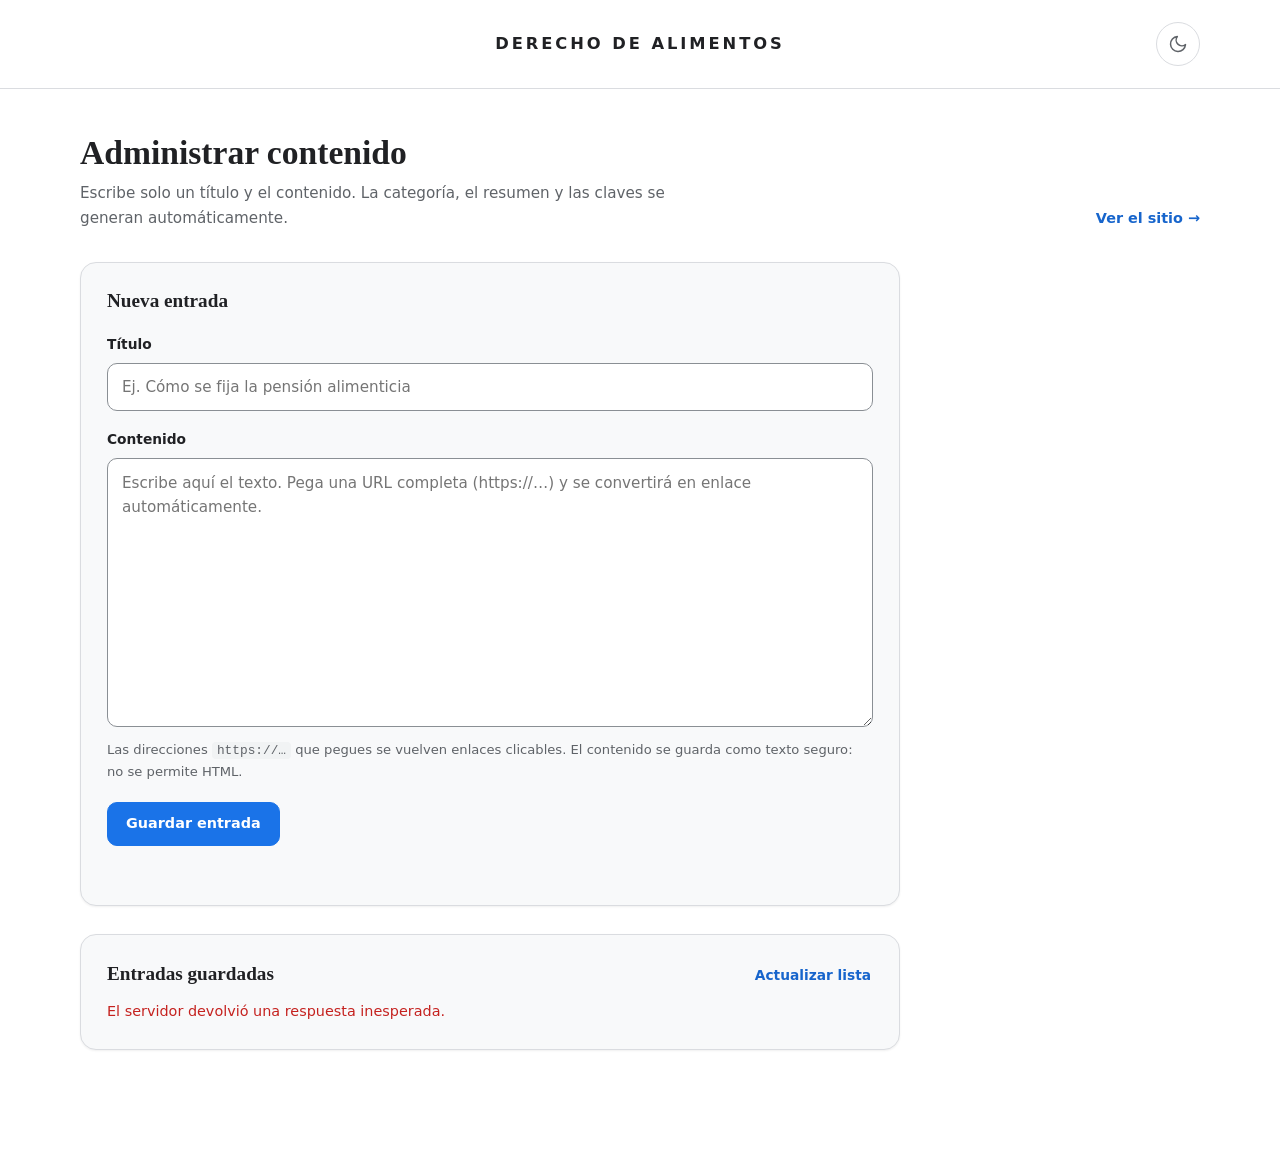
==== admin/index.html @ 728e847f "Primer acto" ====
<!DOCTYPE html>
<html lang="es" data-theme="light">
<head>
  <meta charset="UTF-8">
  <meta name="viewport" content="width=device-width, initial-scale=1.0">
  <meta name="robots" content="noindex, nofollow">
  <title>Administrar contenido | Derecho de Alimentos</title>
  <link rel="icon" href="../assets/favicon.svg" type="image/svg+xml">

  <!--
    Aplica el tema guardado antes de pintar, igual que en la página principal.
    Evita el destello blanco si el visitante eligió el tema oscuro.
  -->
  <script>
    (function () {
      try {
        if (localStorage.getItem('tema') === 'dark') {
          document.documentElement.setAttribute('data-theme', 'dark');
          var meta = document.querySelector('meta[name="theme-color"]');
          if (meta) meta.setAttribute('content', '#202124');
        }
      } catch (error) {
        /* Sin almacenamiento: se mantiene el tema claro. */
      }
    })();
  </script>

  <!-- Se reutilizan los tokens de color del sitio y se añaden estilos propios. -->
  <link rel="stylesheet" href="../css/estilos.css">
  <link rel="stylesheet" href="../css/admin.css">
</head>

<body class="admin-body">
  <!-- Acceso rápido de vuelta al buscador público. -->
  <a class="salto-contenido" href="#admin-titulo">Saltar al formulario</a>

  <header class="cabecera">
    <div class="contenedor cabecera__interior">
      <h1 class="marca">
        <a href="../index.html" aria-label="Derecho de Alimentos, ir al inicio">
          DERECHO DE ALIMENTOS
        </a>
      </h1>

      <!-- Mismo control de tema que la portada; lo gestiona js/tema.js. -->
      <button class="boton-tema" id="boton-tema" type="button"
              aria-label="Activar tema oscuro" title="Cambiar a tema oscuro">
        <svg class="icono-luna" viewBox="0 0 24 24" fill="none" stroke="currentColor"
             stroke-width="1.8" stroke-linecap="round" stroke-linejoin="round"
             aria-hidden="true" focusable="false">
          <path d="M21 12.8A9 9 0 1 1 11.2 3 7 7 0 0 0 21 12.8Z"/>
        </svg>
        <svg class="icono-sol" viewBox="0 0 24 24" fill="none" stroke="currentColor"
             stroke-width="1.8" stroke-linecap="round" stroke-linejoin="round"
             aria-hidden="true" focusable="false">
          <circle cx="12" cy="12" r="4"/>
          <path d="M12 2v2M12 20v2M4.9 4.9l1.4 1.4M17.7 17.7l1.4 1.4M2 12h2M20 12h2M4.9 19.1l1.4-1.4M17.7 6.3l1.4-1.4"/>
        </svg>
      </button>
    </div>
  </header>

  <main class="admin-principal contenedor">
    <!-- Cabecera del panel. -->
    <div class="admin-cabecera">
      <div>
        <h2 class="admin-titulo" id="admin-titulo">Administrar contenido</h2>
        <p class="admin-subtitulo">
          Escribe solo un título y el contenido. La categoría, el resumen
          y las claves se generan automáticamente.
        </p>
      </div>
      <a class="admin-volver" href="../index.html">Ver el sitio →</a>
    </div>

    <!-- ==================================================================
         FORMULARIO: dos campos únicos.
         ================================================================== -->
    <section class="admin-panel" aria-labelledby="form-titulo">
      <h3 class="admin-section-titulo" id="form-titulo">Nueva entrada</h3>

      <form class="admin-form" id="form-entrada">
        <label class="admin-etiqueta" for="campo-titulo">Título</label>
        <input
          class="admin-campo"
          id="campo-titulo"
          name="titulo"
          type="text"
          maxlength="200"
          required
          placeholder="Ej. Cómo se fija la pensión alimenticia"
          autocomplete="off"
        >

        <label class="admin-etiqueta" for="campo-contenido">Contenido</label>
        <textarea
          class="admin-campo admin-textarea"
          id="campo-contenido"
          name="contenido"
          rows="10"
          required
          placeholder="Escribe aquí el texto. Pega una URL completa (https://…) y se convertirá en enlace automáticamente."
        ></textarea>

        <!-- Ayuda visible: explica el comportamiento de los enlaces. -->
        <p class="admin-ayuda">
          Las direcciones <code>https://…</code> que pegues se vuelven enlaces
          clicables. El contenido se guarda como texto seguro: no se permite HTML.
        </p>

        <div class="admin-acciones">
          <button class="admin-boton" id="admin-guardar" type="submit">
            Guardar entrada
          </button>
          <button class="admin-boton admin-boton--secundario" id="admin-cancelar"
                  type="button" hidden>
            Cancelar edición
          </button>
        </div>

        <!-- Avisos de éxito o error. Se rellena desde admin.js. -->
        <p class="admin-estado" id="admin-estado" role="status" aria-live="polite"></p>
      </form>
    </section>

    <!-- ==================================================================
         LISTADO: entradas existentes con Editar / Eliminar.
         ================================================================== -->
    <section class="admin-panel" aria-labelledby="lista-titulo">
      <div class="admin-lista-cabecera">
        <h3 class="admin-section-titulo" id="lista-titulo">Entradas guardadas</h3>
        <button class="admin-boton admin-boton--texto" id="admin-recargar" type="button">
          Actualizar lista
        </button>
      </div>

      <div class="admin-lista" id="admin-lista">
        <!-- admin.js inserta aquí una fila por cada entrada. -->
      </div>
    </section>
  </main>

  <script src="../js/tema.js"></script>
  <script src="admin.js"></script>
</body>
</html>
---- css/estilos.css ----
/* ==========================================================================
   DERECHO DE ALIMENTOS — Hoja de estilos principal
   --------------------------------------------------------------------------
   Organización:
     1. Tokens de diseño (claro y oscuro)
     2. Reset y base
     3. Utilidades de accesibilidad
     4. Cabecera y botón de tema
     5. Portada y buscador
     6. Resultados de búsqueda
     7. Contenido reservado para SEO
     8. Pie de página
     9. Responsive
    10. Impresión
    11. Preferencias de movimiento
   ========================================================================== */

/* ==========================================================================
   1. TOKENS DE DISEÑO
   --------------------------------------------------------------------------
   El tema claro es el predeterminado. El tema oscuro solo se activa cuando
   <html data-theme="dark">, controlado por js/tema.js.
   ========================================================================== */

:root {
  color-scheme: light;

  /* Superficies y texto */
  --fondo: #ffffff;
  --superficie: #f8f9fa;
  --superficie-2: #f1f3f4;
  --texto: #202124;
  --texto-suave: #5f6368;
  --texto-boton: #ffffff;

  /* Bordes y sombras */
  --borde: #dadce0;
  --borde-campo: #8a8f94;
  --sombra: 0 1px 2px rgba(60, 64, 67, 0.08);
  /* Sombra reforzada para las tarjetas al pasar el cursor. */
  --sombra-hover: 0 14px 30px rgba(60, 64, 67, 0.16);

  /* Azul de Google y estados */
  --azul: #1a73e8;
  --azul-enlace: #1765cc;
  --azul-hover: #174ea6;
  --foco: #1a73e8;

  /* Resaltado de coincidencias */
  --resaltado: #fdd663;
  --resaltado-texto: #202124;

  /* Medidas */
  --contenedor: 1120px;
  --lectura: 720px;
  --buscador: 640px;
  --radio-campo: 14px;
  --radio-boton: 10px;

  /* Tipografía: interfaz y lectura larga */
  --fuente-ui: system-ui, -apple-system, BlinkMacSystemFont, "Segoe UI",
    Roboto, "Helvetica Neue", Arial, sans-serif;
  --fuente-lectura: Georgia, "Iowan Old Style", "Palatino Linotype",
    Palatino, "Book Antiqua", serif;
}

html[data-theme="dark"] {
  color-scheme: dark;

  --fondo: #202124;
  --superficie: #292a2d;
  --superficie-2: #303134;
  --texto: #e8eaed;
  --texto-suave: #9aa0a6;
  --texto-boton: #202124;

  --borde: #3c4043;
  --borde-campo: #6b7075;
  --sombra: 0 1px 2px rgba(0, 0, 0, 0.4);
  /* Sombra reforzada para las tarjetas al pasar el cursor (tema oscuro). */
  --sombra-hover: 0 14px 30px rgba(0, 0, 0, 0.6);

  --azul: #8ab4f8;
  --azul-enlace: #8ab4f8;
  --azul-hover: #aecbfa;
  --foco: #8ab4f8;

  --resaltado: #fdd663;
  --resaltado-texto: #202124;
}

/* ==========================================================================
   2. RESET Y BASE
   ========================================================================== */

*,
*::before,
*::after {
  box-sizing: border-box;
}

html {
  -webkit-text-size-adjust: 100%;
  scroll-behavior: smooth;
}

body {
  min-height: 100vh;
  min-height: 100dvh;
  margin: 0;
  display: flex;
  flex-direction: column;
  background-color: var(--fondo);
  color: var(--texto);
  font-family: var(--fuente-ui);
  font-size: 16px;
  line-height: 1.5;
  transition: background-color 180ms ease, color 180ms ease;
}

h1,
h2,
h3,
p {
  overflow-wrap: break-word;
}

button,
input {
  font: inherit;
}

button {
  cursor: pointer;
}

a {
  color: var(--azul-enlace);
  text-decoration-thickness: 0.08em;
  text-underline-offset: 0.18em;
}

a:hover {
  color: var(--azul-hover);
}

:focus-visible {
  outline: 3px solid var(--foco);
  outline-offset: 3px;
}

::selection {
  background-color: var(--azul);
  color: var(--texto-boton);
}

[hidden] {
  display: none !important;
}

/* El contenido principal ocupa el espacio disponible para que el pie de
   página quede al fondo cuando la portada es corta. */
.principal {
  flex: 1;
  display: flex;
  flex-direction: column;
}

.contenedor {
  width: min(100% - 40px, var(--contenedor));
  margin-inline: auto;
}

/* ==========================================================================
   3. UTILIDADES DE ACCESIBILIDAD
   ========================================================================== */

/* Texto visible solo para lectores de pantalla. */
.visualmente-oculto {
  position: absolute !important;
  width: 1px !important;
  height: 1px !important;
  padding: 0 !important;
  margin: -1px !important;
  overflow: hidden !important;
  clip: rect(0, 0, 0, 0) !important;
  clip-path: inset(50%) !important;
  white-space: nowrap !important;
  border: 0 !important;
}

/* Enlace para saltar directamente al buscador con el teclado. */
.salto-contenido {
  position: fixed;
  top: 12px;
  left: 12px;
  z-index: 100;
  transform: translateY(-160%);
  padding: 10px 16px;
  border-radius: 8px;
  background-color: var(--azul);
  color: var(--texto-boton);
  font-size: 0.9rem;
  font-weight: 600;
  text-decoration: none;
  transition: transform 150ms ease;
}

.salto-contenido:focus {
  transform: translateY(0);
  color: var(--texto-boton);
}

/* ==========================================================================
   4. CABECERA Y BOTÓN DE TEMA
   ========================================================================== */

.cabecera {
  border-bottom: 1px solid var(--borde);
  background-color: var(--fondo);
  transition: background-color 180ms ease, border-color 180ms ease;
}

.cabecera__interior {
  position: relative;
  min-height: 88px;
  display: flex;
  align-items: center;
  justify-content: center;
}

.marca {
  margin: 0;
  font-size: clamp(0.82rem, 1.6vw, 1.02rem);
  font-weight: 700;
  letter-spacing: 0.18em;
  line-height: 1.3;
  text-align: center;
  text-transform: uppercase;
}

.marca a {
  color: var(--texto);
  text-decoration: none;
}

.marca a:hover {
  color: var(--texto);
}

/* El botón se coloca a la derecha sin desplazar el nombre del sitio. */
.boton-tema {
  position: absolute;
  right: 0;
  display: grid;
  place-items: center;
  width: 44px;
  height: 44px;
  padding: 0;
  border: 1px solid var(--borde);
  border-radius: 50%;
  background-color: transparent;
  color: var(--texto-suave);
  transition: background-color 150ms ease, color 150ms ease,
    border-color 150ms ease;
}

.boton-tema:hover {
  background-color: var(--superficie);
  color: var(--texto);
}

.boton-tema svg {
  width: 20px;
  height: 20px;
}

/* En tema claro se muestra la luna (acción: pasar a oscuro). */
.icono-sol {
  display: none;
}

html[data-theme="dark"] .icono-luna {
  display: none;
}

html[data-theme="dark"] .icono-sol {
  display: block;
}

/* ==========================================================================
   5. PORTADA Y BUSCADOR
   ========================================================================== */

.hero {
  flex: 1;
  display: grid;
  place-items: center;
  padding-block: clamp(72px, 16vh, 168px) clamp(72px, 13vh, 148px);
  transition: padding 180ms ease;
}

.hero__interior {
  max-width: var(--buscador);
  text-align: center;
}

/* Cuando hay una búsqueda activa, la portada se compacta para dejar ver
   los resultados sin obligar al visitante a desplazarse. */
body.buscando .hero {
  flex: 0 0 auto;
  padding-block: 36px 28px;
}

.buscador {
  width: 100%;
}

.buscador__campo {
  display: flex;
  align-items: center;
  gap: 8px;
  min-height: 64px;
  padding: 6px 6px 6px 18px;
  border: 1px solid var(--borde-campo);
  border-radius: var(--radio-campo);
  background-color: var(--fondo);
  box-shadow: var(--sombra);
  transition: border-color 150ms ease, box-shadow 150ms ease,
    background-color 180ms ease;
}

.buscador__campo:focus-within {
  border-color: var(--azul);
  box-shadow: 0 0 0 4px color-mix(in srgb, var(--azul) 18%, transparent);
}

.buscador__icono {
  display: grid;
  place-items: center;
  flex: none;
  color: var(--texto-suave);
}

.buscador__icono svg {
  width: 21px;
  height: 21px;
}

.buscador__input {
  flex: 1;
  min-width: 0;
  padding: 12px 0;
  border: 0;
  outline: 0;
  background-color: transparent;
  color: var(--texto);
  font-size: 1.05rem;
}

.buscador__input::placeholder {
  color: var(--texto-suave);
  opacity: 1;
}

/* Se oculta la "x" nativa para usar un botón propio, accesible y táctil. */
.buscador__input::-webkit-search-cancel-button,
.buscador__input::-webkit-search-decoration {
  -webkit-appearance: none;
  appearance: none;
}

.buscador__limpiar {
  display: grid;
  place-items: center;
  flex: none;
  width: 44px;
  height: 44px;
  padding: 0;
  border: 0;
  border-radius: 50%;
  background-color: transparent;
  color: var(--texto-suave);
  transition: background-color 150ms ease, color 150ms ease;
}

.buscador__limpiar:hover {
  background-color: var(--superficie-2);
  color: var(--texto);
}

.buscador__limpiar svg {
  width: 18px;
  height: 18px;
}

.buscador__enviar {
  display: inline-flex;
  align-items: center;
  justify-content: center;
  gap: 8px;
  flex: none;
  height: 50px;
  padding: 0 20px;
  border: 0;
  border-radius: var(--radio-boton);
  background-color: var(--azul);
  color: var(--texto-boton);
  font-size: 0.95rem;
  font-weight: 650;
  transition: background-color 150ms ease, color 150ms ease;
}

.buscador__enviar:hover {
  background-color: var(--azul-hover);
  color: var(--texto-boton);
}

.buscador__enviar svg {
  display: none;
  width: 20px;
  height: 20px;
}

.buscador__ayuda {
  margin: 14px 0 0;
  color: var(--texto-suave);
  font-size: 0.84rem;
  line-height: 1.5;
}

.buscador__aviso {
  margin: 14px 0 0;
  color: var(--texto-suave);
  font-size: 0.84rem;
}

/* ==========================================================================
   6. RESULTADOS DE BÚSQUEDA (vista limpia y tarjetas)
   --------------------------------------------------------------------------
   Al buscar, JavaScript agrega la clase "buscando" al <body>: la portada se
   compacta y el pie de página se oculta. La vista de resultados queda limpia,
   sin barras laterales ni elementos que distraigan.
   ========================================================================== */

.resultados {
  padding-block: 8px 88px;
}

/* Antes era de 720px; ahora se usa el ancho completo para la rejilla. */
.resultados__interior {
  max-width: var(--contenedor);
}

.resultados__cabecera {
  display: flex;
  align-items: baseline;
  justify-content: space-between;
  gap: 16px;
  padding-bottom: 14px;
  border-bottom: 1px solid var(--borde);
}

.resultados__titulo {
  margin: 0;
  font-family: var(--fuente-lectura);
  font-size: clamp(1.35rem, 2.4vw, 1.65rem);
  font-weight: 700;
  line-height: 1.25;
}

.resultados__limpiar {
  flex: none;
  padding: 4px 0;
  border: 0;
  background-color: transparent;
  color: var(--azul-enlace);
  font-size: 0.88rem;
  font-weight: 600;
  text-decoration: underline;
  text-decoration-thickness: 0.08em;
  text-underline-offset: 0.18em;
}

.resultados__limpiar:hover {
  color: var(--azul-hover);
}

.resultados__estado {
  margin: 14px 0 0;
  color: var(--texto-suave);
  font-size: 0.88rem;
}

/* --- Rejilla de tarjetas ------------------------------------------------- */
.resultados__lista,
.resultados__cargando {
  display: grid;
  grid-template-columns: repeat(auto-fill, minmax(300px, 1fr));
  gap: 18px;
  margin: 24px 0 0;
  padding: 0;
  list-style: none;
}

/* --- Tarjeta de resultado ------------------------------------------------ */
.tarjeta {
  position: relative;
  display: flex;
  flex-direction: column;
  align-items: flex-start;
  gap: 12px;
  min-height: 196px;
  padding: 22px;
  border: 1px solid var(--borde);
  border-radius: 16px;
  background-color: var(--superficie);
  box-shadow: var(--sombra);
  transition: transform 180ms ease, box-shadow 180ms ease,
    border-color 180ms ease, background-color 180ms ease;
}

/* Línea de acento superior: aparece al pasar el cursor o al enfocar. */
.tarjeta::after {
  content: '';
  position: absolute;
  inset: 0 0 auto 0;
  height: 3px;
  border-radius: 16px 16px 0 0;
  background-color: var(--azul);
  opacity: 0;
  transition: opacity 180ms ease;
}

.tarjeta:hover,
.tarjeta:focus-within {
  transform: translateY(-3px);
  border-color: color-mix(in srgb, var(--azul) 45%, var(--borde));
  box-shadow: var(--sombra-hover);
}

.tarjeta:hover::after,
.tarjeta:focus-within::after {
  opacity: 1;
}

/* Etiqueta de categoría en forma de "pill". */
.tarjeta__categoria {
  display: inline-flex;
  align-items: center;
  align-self: flex-start;
  padding: 4px 10px;
  border-radius: 999px;
  background-color: color-mix(in srgb, var(--azul) 12%, transparent);
  color: var(--azul-enlace);
  font-size: 0.68rem;
  font-weight: 700;
  letter-spacing: 0.09em;
  text-transform: uppercase;
}

.tarjeta__titulo {
  margin: 0;
  color: var(--texto);
  font-family: var(--fuente-lectura);
  font-size: 1.2rem;
  font-weight: 700;
  line-height: 1.35;
}

.tarjeta__resumen {
  display: -webkit-box;
  overflow: hidden;
  margin: 0;
  color: var(--texto-suave);
  font-size: 0.93rem;
  line-height: 1.6;
  -webkit-box-orient: vertical;
  -webkit-line-clamp: 3;
}

/* Acción ("Abrir" o "Leer contenido completo"), siempre al pie. */
.tarjeta__accion {
  display: inline-flex;
  align-items: center;
  gap: 6px;
  width: fit-content;
  margin-top: auto;
  padding: 2px 0;
  border: 0;
  background-color: transparent;
  color: var(--azul-enlace);
  font-size: 0.88rem;
  font-weight: 650;
  text-decoration: none;
  cursor: pointer;
  list-style: none;
}

.tarjeta__accion::-webkit-details-marker {
  display: none;
}

.tarjeta__accion svg {
  flex: none;
  width: 17px;
  height: 17px;
  transition: transform 160ms ease;
}

.tarjeta:hover .tarjeta__accion svg {
  transform: translateX(3px);
}

/* Contenido desplegable dentro de la tarjeta. */
.tarjeta__detalle {
  width: 100%;
  margin-top: auto;
}

.tarjeta__texto {
  max-height: 260px;
  overflow: auto;
  margin-top: 12px;
  padding-top: 12px;
  border-top: 1px solid var(--borde);
  color: var(--texto);
  font-family: var(--fuente-lectura);
  font-size: 1rem;
  line-height: 1.7;
}

.tarjeta__texto p {
  margin: 0 0 0.8em;
}

.tarjeta__texto p:last-child {
  margin-bottom: 0;
}

/* Enlaces detectados automáticamente dentro del contenido. Se añade el
   icono externo para dejar claro que se abre en otra pestaña. */
.tarjeta__texto a {
  overflow-wrap: anywhere;
  text-decoration-thickness: 0.08em;
  text-underline-offset: 0.18em;
}

/* Resaltado de coincidencias. Amarillo con texto oscuro: funciona en ambos temas. */
.tarjeta mark,
.tarjeta__texto mark {
  padding: 0 0.08em;
  border-radius: 3px;
  background-color: var(--resaltado);
  color: var(--resaltado-texto);
}

/* --- Estado de carga ---------------------------------------------------- */
.tarjeta-esqueleto {
  height: 196px;
  border: 1px solid var(--borde);
  border-radius: 16px;
  background: linear-gradient(
    100deg,
    var(--superficie) 20%,
    var(--superficie-2) 45%,
    var(--superficie) 70%
  );
  background-size: 220% 100%;
  animation: esqueleto 1.25s ease-in-out infinite;
}

@keyframes esqueleto {
  from { background-position: 180% 0; }
  to { background-position: -40% 0; }
}

/* --- Estado de error ---------------------------------------------------- */
.resultados__error {
  margin-top: 24px;
  padding: 18px 20px;
  border: 1px solid var(--borde);
  border-left: 4px solid #d93025;
  border-radius: 12px;
  background-color: var(--superficie);
}

.resultados__error p {
  margin: 0 0 12px;
  color: var(--texto-suave);
  font-size: 0.92rem;
  line-height: 1.6;
}

.boton-reintentar {
  padding: 8px 14px;
  border: 1px solid var(--azul);
  border-radius: 10px;
  background-color: transparent;
  color: var(--azul-enlace);
  font-size: 0.86rem;
  font-weight: 650;
  transition: background-color 150ms ease;
}

.boton-reintentar:hover {
  background-color: color-mix(in srgb, var(--azul) 10%, transparent);
}

/* --- Estado sin resultados ---------------------------------------------- */
.resultados__vacio {
  max-width: 640px;
  padding-block: 32px 8px;
}

.resultados__vacio-titulo {
  margin: 0 0 8px;
  font-family: var(--fuente-lectura);
  font-size: 1.1rem;
  font-weight: 700;
}

.resultados__vacio-texto {
  margin: 0 0 18px;
  color: var(--texto-suave);
  font-size: 0.92rem;
  line-height: 1.6;
}

.sugerencias {
  display: flex;
  flex-wrap: wrap;
  gap: 8px;
  margin: 0 0 24px;
  padding: 0;
  list-style: none;
}

.sugerencias button {
  padding: 8px 12px;
  border: 1px solid var(--borde);
  border-radius: 999px;
  background-color: var(--superficie);
  color: var(--texto);
  font-size: 0.82rem;
  transition: border-color 150ms ease, background-color 150ms ease;
}

.sugerencias button:hover {
  border-color: var(--azul);
  background-color: var(--superficie-2);
}

.boton-whatsapp--pequeno {
  padding: 10px 14px;
  font-size: 0.86rem;
}

/* El pie de página se oculta mientras hay resultados: la página queda limpia. */
body.buscando .pie {
  display: none;
}

/* ==========================================================================
   7. CONTENIDO RESERVADO PARA SEO
   --------------------------------------------------------------------------
   El texto original se conserva completo para los buscadores. Ahora el
   contenido buscable vive en la base de datos D1. Se oculta visualmente,
   no se elimina. En impresión se muestra para que pueda imprimirse.
   ========================================================================== */

.solo-seo {
  position: absolute !important;
  width: 1px !important;
  height: 1px !important;
  padding: 0 !important;
  margin: -1px !important;
  overflow: hidden !important;
  clip: rect(0, 0, 0, 0) !important;
  clip-path: inset(50%) !important;
  white-space: nowrap !important;
  border: 0 !important;
}

/* ==========================================================================
   8. PIE DE PÁGINA
   ========================================================================== */

.pie {
  padding-block: 48px 26px;
  border-top: 1px solid var(--borde);
  background-color: var(--superficie);
  transition: background-color 180ms ease, border-color 180ms ease;
}

.pie__grid {
  display: grid;
  grid-template-columns: 1.15fr 1fr 1.2fr;
  gap: 40px;
}

.pie__titulo {
  margin: 0 0 14px;
  color: var(--texto-suave);
  font-size: 0.72rem;
  font-weight: 700;
  letter-spacing: 0.13em;
  text-transform: uppercase;
}

.pie__texto {
  margin: 0 0 12px;
  color: var(--texto-suave);
  font-size: 0.9rem;
  line-height: 1.6;
}

.pie__contacto {
  font-style: normal;
}

.pie__telefono {
  display: inline-block;
  margin-top: 2px;
  color: var(--texto);
  font-size: 1.02rem;
  font-weight: 650;
  text-decoration: none;
}

.pie__telefono:hover {
  color: var(--azul-enlace);
}

.pie__temas {
  display: grid;
  grid-template-columns: 1fr 1fr;
  gap: 8px 24px;
  margin: 0;
  padding: 0;
  list-style: none;
}

.pie__temas a {
  color: var(--texto-suave);
  font-size: 0.9rem;
  text-decoration: none;
}

.pie__temas a:hover {
  color: var(--azul-enlace);
  text-decoration: underline;
  text-underline-offset: 0.18em;
}

.boton-whatsapp {
  display: inline-flex;
  align-items: center;
  justify-content: center;
  gap: 10px;
  padding: 12px 16px;
  border-radius: var(--radio-boton);
  background-color: var(--azul);
  color: var(--texto-boton);
  font-size: 0.9rem;
  font-weight: 650;
  text-decoration: none;
  transition: background-color 150ms ease, color 150ms ease;
}

.boton-whatsapp:hover {
  background-color: var(--azul-hover);
  color: var(--texto-boton);
}

.boton-whatsapp svg {
  flex: none;
  width: 20px;
  height: 20px;
}

.pie__legal {
  display: flex;
  justify-content: space-between;
  gap: 16px;
  flex-wrap: wrap;
  margin-top: 40px;
  padding-top: 20px;
  border-top: 1px solid var(--borde);
  color: var(--texto-suave);
  font-size: 0.78rem;
  line-height: 1.55;
}

.pie__aviso {
  max-width: 720px;
  margin: 0;
}

.pie__copyright {
  margin: 0;
}

/* ==========================================================================
   9. RESPONSIVE
   ========================================================================== */

@media (max-width: 900px) {
  .pie__grid {
    grid-template-columns: 1fr 1fr;
  }

  .pie__bloque--contacto {
    grid-column: 1 / -1;
  }
}

@media (max-width: 640px) {
  .contenedor {
    width: min(100% - 32px, var(--contenedor));
  }

  .cabecera__interior {
    min-height: 72px;
  }

  .marca {
    font-size: 0.84rem;
    letter-spacing: 0.13em;
  }

  .boton-tema {
    width: 44px;
    height: 44px;
  }

  .hero {
    padding-block: 56px 48px;
  }

  body.buscando .hero {
    padding-block: 28px 22px;
  }

  .buscador__campo {
    min-height: 58px;
    gap: 6px;
    padding: 5px 5px 5px 14px;
    border-radius: 12px;
  }

  .buscador__icono {
    display: none;
  }

  .buscador__input {
    padding-left: 2px;
    font-size: 1rem;
  }

  .buscador__limpiar {
    width: 44px;
    height: 44px;
  }

  .buscador__enviar {
    width: 46px;
    height: 46px;
    padding: 0;
  }

  .buscador__enviar-texto {
    display: none;
  }

  .buscador__enviar svg {
    display: block;
  }

  .buscador__ayuda {
    margin-top: 12px;
    font-size: 0.8rem;
  }

  .resultados {
    padding-bottom: 56px;
  }

  /* En pantallas pequeñas las tarjetas se apilan en una sola columna. */
  .resultados__lista,
  .resultados__cargando {
    grid-template-columns: 1fr;
    gap: 14px;
  }

  .tarjeta {
    min-height: 0;
    padding: 18px;
  }

  .tarjeta__titulo {
    font-size: 1.08rem;
  }

  .pie {
    padding-block: 36px 22px;
  }

  .pie__grid {
    grid-template-columns: 1fr;
    gap: 30px;
  }

  .pie__bloque--contacto {
    grid-column: auto;
  }

  .pie__temas {
    grid-template-columns: 1fr 1fr;
    gap: 8px 20px;
  }

  .boton-whatsapp {
    width: 100%;
  }

  .pie__legal {
    flex-direction: column;
    gap: 8px;
  }
}

@media (max-width: 380px) {
  .marca {
    font-size: 0.76rem;
    letter-spacing: 0.1em;
  }

  .buscador__input {
    font-size: 0.94rem;
  }

  .pie__temas {
    grid-template-columns: 1fr;
  }
}

/* ==========================================================================
   10. IMPRESIÓN
   --------------------------------------------------------------------------
   Al imprimir se oculta la interfaz y se muestra el texto completo que
   normalmente está reservado para SEO. Así se obtiene un documento limpio.
   ========================================================================== */

@media print {
  @page {
    margin: 2cm;
  }

  .cabecera,
  .hero,
  .resultados,
  .pie,
  .salto-contenido {
    display: none !important;
  }

  body {
    display: block;
    background: #ffffff !important;
    color: #000000 !important;
    font-family: var(--fuente-lectura);
    font-size: 11pt;
  }

  .principal {
    display: block;
  }

  .solo-seo {
    position: static !important;
    width: auto !important;
    height: auto !important;
    padding: 0 !important;
    margin: 0 !important;
    overflow: visible !important;
    clip: auto !important;
    clip-path: none !important;
    white-space: normal !important;
  }

  .solo-seo section {
    margin-bottom: 1.4rem;
  }

  .solo-seo h2,
  .solo-seo h3 {
    break-after: avoid;
    color: #000000;
    font-family: var(--fuente-ui);
  }

  .solo-seo h2 {
    font-size: 16pt;
  }

  .solo-seo h3 {
    font-size: 13pt;
  }

  .solo-seo p {
    margin: 0 0 0.8rem;
    orphans: 3;
    widows: 3;
  }

  a {
    color: #000000;
    text-decoration: underline;
  }
}

/* ==========================================================================
   11. PREFERENCIAS DE MOVIMIENTO
   ========================================================================== */

@media (prefers-reduced-motion: reduce) {
  html {
    scroll-behavior: auto;
  }

  *,
  *::before,
  *::after {
    transition-duration: 0.01ms !important;
    animation-duration: 0.01ms !important;
    animation-iteration-count: 1 !important;
  }
}
---- css/admin.css ----
/* ==========================================================================
   admin.css — Estilos del panel de administración (/admin).
   --------------------------------------------------------------------------
   Se carga DESPUÉS de estilos.css, por lo que reutiliza sus tokens de color
   (--fondo, --borde, --azul, etc.) y solo añade lo propio del panel.
   La interfaz es deliberadamente sobria: formulario, lista y poco más.
   ========================================================================== */

/* --------------------------------------------------------------------------
   1. ESTRUCTURA GENERAL
   -------------------------------------------------------------------------- */

.admin-principal {
  flex: 1;
  padding-block: 44px 80px;
}

.admin-cabecera {
  display: flex;
  align-items: flex-end;
  justify-content: space-between;
  gap: 24px;
  flex-wrap: wrap;
  margin-bottom: 32px;
}

.admin-titulo {
  margin: 0 0 8px;
  font-family: var(--fuente-lectura);
  font-size: clamp(1.6rem, 3vw, 2.1rem);
  line-height: 1.2;
}

.admin-subtitulo {
  max-width: 620px;
  margin: 0;
  color: var(--texto-suave);
  font-size: 0.95rem;
  line-height: 1.6;
}

.admin-volver {
  flex: none;
  color: var(--azul-enlace);
  font-size: 0.9rem;
  font-weight: 650;
  text-decoration: none;
}

.admin-volver:hover {
  color: var(--azul-hover);
  text-decoration: underline;
}

/* --------------------------------------------------------------------------
   2. PANELES
   -------------------------------------------------------------------------- */

.admin-panel {
  max-width: 820px;
  margin-bottom: 28px;
  padding: 26px;
  border: 1px solid var(--borde);
  border-radius: 16px;
  background-color: var(--superficie);
  box-shadow: var(--sombra);
}

.admin-section-titulo {
  margin: 0 0 20px;
  font-family: var(--fuente-lectura);
  font-size: 1.2rem;
  line-height: 1.3;
}

/* --------------------------------------------------------------------------
   3. FORMULARIO
   -------------------------------------------------------------------------- */

.admin-form {
  display: flex;
  flex-direction: column;
}

.admin-etiqueta {
  margin: 0 0 8px;
  font-size: 0.86rem;
  font-weight: 700;
}

.admin-campo {
  width: 100%;
  margin-bottom: 18px;
  padding: 12px 14px;
  border: 1px solid var(--borde-campo);
  border-radius: 10px;
  background-color: var(--fondo);
  color: var(--texto);
  font: inherit;
  font-size: 0.95rem;
  transition: border-color 150ms ease, box-shadow 150ms ease;
}

.admin-campo:focus {
  outline: 0;
  border-color: var(--azul);
  box-shadow: 0 0 0 4px color-mix(in srgb, var(--azul) 16%, transparent);
}

.admin-textarea {
  min-height: 220px;
  resize: vertical;
  line-height: 1.6;
}

.admin-ayuda {
  margin: -6px 0 20px;
  color: var(--texto-suave);
  font-size: 0.82rem;
  line-height: 1.6;
}

.admin-ayuda code {
  padding: 1px 5px;
  border-radius: 4px;
  background-color: var(--superficie-2);
  font-size: 0.8rem;
}

.admin-acciones {
  display: flex;
  gap: 10px;
  flex-wrap: wrap;
}

.admin-boton {
  padding: 10px 18px;
  border: 1px solid var(--azul);
  border-radius: 10px;
  background-color: var(--azul);
  color: var(--texto-boton);
  font-size: 0.9rem;
  font-weight: 650;
  cursor: pointer;
  transition: background-color 150ms ease, color 150ms ease,
    border-color 150ms ease;
}

.admin-boton:hover {
  background-color: var(--azul-hover);
  border-color: var(--azul-hover);
  color: var(--texto-boton);
}

.admin-boton:disabled {
  opacity: 0.6;
  cursor: default;
}

.admin-boton--secundario {
  background-color: transparent;
  color: var(--texto-suave);
  border-color: var(--borde);
}

.admin-boton--secundario:hover {
  background-color: var(--superficie-2);
  color: var(--texto);
  border-color: var(--borde);
}

.admin-boton--texto {
  padding: 4px 2px;
  border: 0;
  background-color: transparent;
  color: var(--azul-enlace);
  font-size: 0.86rem;
  font-weight: 600;
}

.admin-boton--texto:hover {
  background-color: transparent;
  color: var(--azul-hover);
  text-decoration: underline;
}

.admin-boton--peligro {
  color: #d93025;
}

.admin-boton--peligro:hover {
  color: #a50e0e;
}

/* Estado de guardado / error. */
.admin-estado {
  min-height: 1.2em;
  margin: 16px 0 0;
  color: var(--texto-suave);
  font-size: 0.86rem;
  line-height: 1.5;
}

.admin-estado--ok {
  color: #137333;
}

.admin-estado--error {
  color: #c5221f;
}

/* --------------------------------------------------------------------------
   4. LISTADO DE ENTRADAS
   -------------------------------------------------------------------------- */

.admin-lista-cabecera {
  display: flex;
  align-items: baseline;
  justify-content: space-between;
  gap: 16px;
  margin-bottom: 10px;
}

.admin-lista-cabecera .admin-section-titulo {
  margin-bottom: 0;
}

.admin-fila {
  display: flex;
  align-items: center;
  justify-content: space-between;
  gap: 16px;
  padding: 16px 0;
  border-bottom: 1px solid var(--borde);
}

.admin-fila:last-child {
  border-bottom: 0;
}

.admin-fila__info {
  min-width: 0;
}

.admin-fila__titulo {
  margin: 0 0 4px;
  font-size: 0.98rem;
  font-weight: 650;
  overflow-wrap: break-word;
}

.admin-fila__meta {
  margin: 0;
  color: var(--texto-suave);
  font-size: 0.78rem;
  text-transform: uppercase;
  letter-spacing: 0.06em;
}

.admin-fila__acciones {
  display: flex;
  flex: none;
  gap: 14px;
}

.admin-vacio {
  margin: 12px 0 0;
  color: var(--texto-suave);
  font-size: 0.9rem;
}

.admin-vacio--error {
  color: #c5221f;
}

/* --------------------------------------------------------------------------
   5. PANTALLAS PEQUEÑAS
   -------------------------------------------------------------------------- */

@media (max-width: 640px) {
  .admin-principal {
    padding-block: 28px 56px;
  }

  .admin-panel {
    padding: 20px 16px;
  }

  .admin-fila {
    align-items: flex-start;
    flex-direction: column;
    gap: 10px;
  }
}
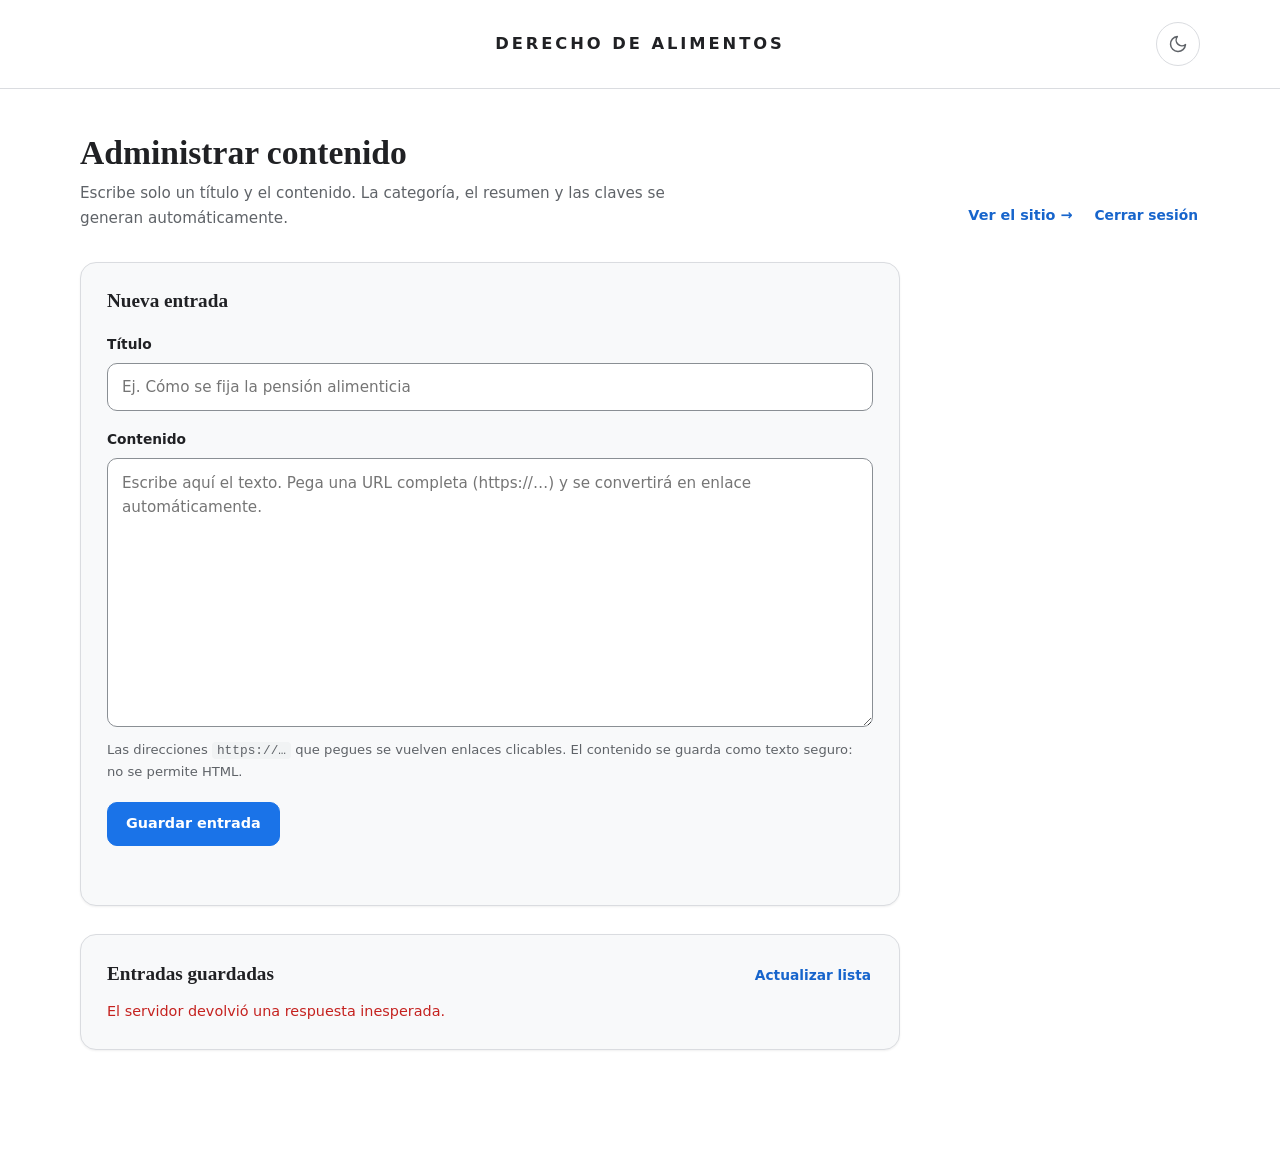
==== commit 4d0e2fa7: "contrasenas" ====
--- a/admin/index.html
+++ b/admin/index.html
@@ -70,7 +70,12 @@
           y las claves se generan automáticamente.
         </p>
       </div>
-      <a class="admin-volver" href="../index.html">Ver el sitio →</a>
+      <div class="admin-cabecera__acciones">
+        <a class="admin-volver" href="../index.html">Ver el sitio →</a>
+        <button class="admin-boton admin-boton--texto" id="admin-salir" type="button">
+          Cerrar sesión
+        </button>
+      </div>
     </div>
 
     <!-- ==================================================================
--- a/css/estilos.css
+++ b/css/estilos.css
@@ -492,12 +492,12 @@
   font-size: 0.88rem;
 }
 
-/* --- Rejilla de tarjetas ------------------------------------------------- */
+/* --- Lista vertical de tarjetas ------------------------------------------ */
 .resultados__lista,
 .resultados__cargando {
-  display: grid;
-  grid-template-columns: repeat(auto-fill, minmax(300px, 1fr));
-  gap: 18px;
+  display: flex;
+  flex-direction: column;
+  gap: 14px;
   margin: 24px 0 0;
   padding: 0;
   list-style: none;
@@ -509,9 +509,8 @@
   display: flex;
   flex-direction: column;
   align-items: flex-start;
-  gap: 12px;
-  min-height: 196px;
-  padding: 22px;
+  gap: 9px;
+  padding: 20px 22px;
   border: 1px solid var(--borde);
   border-radius: 16px;
   background-color: var(--superficie);
@@ -560,6 +559,7 @@
 }
 
 .tarjeta__titulo {
+  display: block;
   margin: 0;
   color: var(--texto);
   font-family: var(--fuente-lectura);
@@ -576,79 +576,108 @@
   font-size: 0.93rem;
   line-height: 1.6;
   -webkit-box-orient: vertical;
-  -webkit-line-clamp: 3;
-}
-
-/* Acción ("Abrir" o "Leer contenido completo"), siempre al pie. */
-.tarjeta__accion {
+  -webkit-line-clamp: 2;
+}
+
+/* Cabecera completa de la tarjeta: botón que despliega el fragmento. */
+.tarjeta__encabezado {
+  display: flex;
+  flex-direction: column;
+  align-items: flex-start;
+  gap: 9px;
+  width: 100%;
+  padding: 0;
+  border: 0;
+  background-color: transparent;
+  color: inherit;
+  font: inherit;
+  text-align: left;
+}
+
+.tarjeta__pista {
+  display: inline-flex;
+  align-items: center;
+  gap: 5px;
+  color: var(--azul-enlace);
+  font-size: 0.88rem;
+  font-weight: 650;
+}
+
+.tarjeta__pista svg {
+  flex: none;
+  width: 18px;
+  height: 18px;
+  transition: transform 220ms ease;
+}
+
+.tarjeta--abierta .tarjeta__pista svg {
+  transform: rotate(180deg);
+}
+
+/* Fragmento desplegable: solo una tarjeta permanece abierta a la vez. */
+.tarjeta__detalle {
+  display: grid;
+  grid-template-rows: 0fr;
+  transition: grid-template-rows 260ms ease;
+}
+
+.tarjeta--abierta .tarjeta__detalle {
+  grid-template-rows: 1fr;
+}
+
+.tarjeta__detalle-inner {
+  overflow: hidden;
+}
+
+.tarjeta__fragmento {
+  margin: 16px 0 0;
+  padding-top: 16px;
+  border-top: 1px solid var(--borde);
+  color: var(--texto);
+  font-family: var(--fuente-lectura);
+  font-size: 1.05rem;
+  line-height: 1.75;
+}
+
+.tarjeta__enlaces {
+  display: flex;
+  align-items: center;
+  gap: 20px;
+  flex-wrap: wrap;
+  margin-top: 18px;
+}
+
+.tarjeta__abrir,
+.tarjeta__fuente {
   display: inline-flex;
   align-items: center;
   gap: 6px;
-  width: fit-content;
-  margin-top: auto;
-  padding: 2px 0;
-  border: 0;
-  background-color: transparent;
   color: var(--azul-enlace);
-  font-size: 0.88rem;
+  font-size: 0.92rem;
   font-weight: 650;
   text-decoration: none;
-  cursor: pointer;
-  list-style: none;
-}
-
-.tarjeta__accion::-webkit-details-marker {
-  display: none;
-}
-
-.tarjeta__accion svg {
+}
+
+.tarjeta__abrir:hover,
+.tarjeta__fuente:hover {
+  color: var(--azul-hover);
+  text-decoration: underline;
+}
+
+.tarjeta__abrir svg {
   flex: none;
   width: 17px;
   height: 17px;
   transition: transform 160ms ease;
 }
 
-.tarjeta:hover .tarjeta__accion svg {
+.tarjeta__abrir:hover svg {
   transform: translateX(3px);
-}
-
-/* Contenido desplegable dentro de la tarjeta. */
-.tarjeta__detalle {
-  width: 100%;
-  margin-top: auto;
-}
-
-.tarjeta__texto {
-  max-height: 260px;
-  overflow: auto;
-  margin-top: 12px;
-  padding-top: 12px;
-  border-top: 1px solid var(--borde);
-  color: var(--texto);
-  font-family: var(--fuente-lectura);
-  font-size: 1rem;
-  line-height: 1.7;
-}
-
-.tarjeta__texto p {
-  margin: 0 0 0.8em;
-}
-
-.tarjeta__texto p:last-child {
-  margin-bottom: 0;
-}
-
-/* Enlaces detectados automáticamente dentro del contenido. Se añade el
-   icono externo para dejar claro que se abre en otra pestaña. */
-.tarjeta__texto a {
-  overflow-wrap: anywhere;
-  text-decoration-thickness: 0.08em;
-  text-underline-offset: 0.18em;
 }
 
 /* Resaltado de coincidencias. Amarillo con texto oscuro: funciona en ambos temas. */
 .tarjeta mark,
-.tarjeta__texto mark {
+.tarjeta__fragmento mark {
   padding: 0 0.08em;
   border-radius: 3px;
   background-color: var(--resaltado);
@@ -986,11 +1015,10 @@
     padding-bottom: 56px;
   }
 
-  /* En pantallas pequeñas las tarjetas se apilan en una sola columna. */
+  /* La lista ya es vertical en todos los tamaños; solo ajustamos el hueco. */
   .resultados__lista,
   .resultados__cargando {
-    grid-template-columns: 1fr;
-    gap: 14px;
+    gap: 12px;
   }
 
   .tarjeta {
--- a/css/admin.css
+++ b/css/admin.css
@@ -50,6 +50,13 @@
 .admin-volver:hover {
   color: var(--azul-hover);
   text-decoration: underline;
+}
+
+.admin-cabecera__acciones {
+  display: flex;
+  flex: none;
+  align-items: center;
+  gap: 20px;
 }
 
 /* --------------------------------------------------------------------------
@@ -274,7 +281,59 @@
 }
 
 /* --------------------------------------------------------------------------
-   5. PANTALLAS PEQUEÑAS
+   5. ACCESO AL PANEL (/ingresar.html)
+   -------------------------------------------------------------------------- */
+
+.login-principal {
+  flex: 1;
+  display: grid;
+  place-items: center;
+  padding-block: 64px 80px;
+}
+
+.login-panel {
+  width: min(100%, 460px);
+  padding: 32px;
+  border: 1px solid var(--borde);
+  border-radius: 18px;
+  background-color: var(--superficie);
+  box-shadow: var(--sombra-hover);
+}
+
+.login-titulo {
+  margin: 0 0 8px;
+  font-family: var(--fuente-lectura);
+  font-size: clamp(1.5rem, 3vw, 1.9rem);
+  line-height: 1.2;
+}
+
+.login-subtitulo {
+  margin: 0 0 26px;
+  color: var(--texto-suave);
+  font-size: 0.92rem;
+  line-height: 1.6;
+}
+
+.login-form .admin-campo {
+  margin-bottom: 6px;
+}
+
+.login-volver {
+  display: inline-block;
+  margin-top: 24px;
+  color: var(--azul-enlace);
+  font-size: 0.88rem;
+  font-weight: 600;
+  text-decoration: none;
+}
+
+.login-volver:hover {
+  color: var(--azul-hover);
+  text-decoration: underline;
+}
+
+/* --------------------------------------------------------------------------
+   6. PANTALLAS PEQUEÑAS
    -------------------------------------------------------------------------- */
 
 @media (max-width: 640px) {
@@ -291,4 +350,12 @@
     flex-direction: column;
     gap: 10px;
   }
-}
+
+  .login-principal {
+    padding-block: 36px 56px;
+  }
+
+  .login-panel {
+    padding: 24px 20px;
+  }
+}
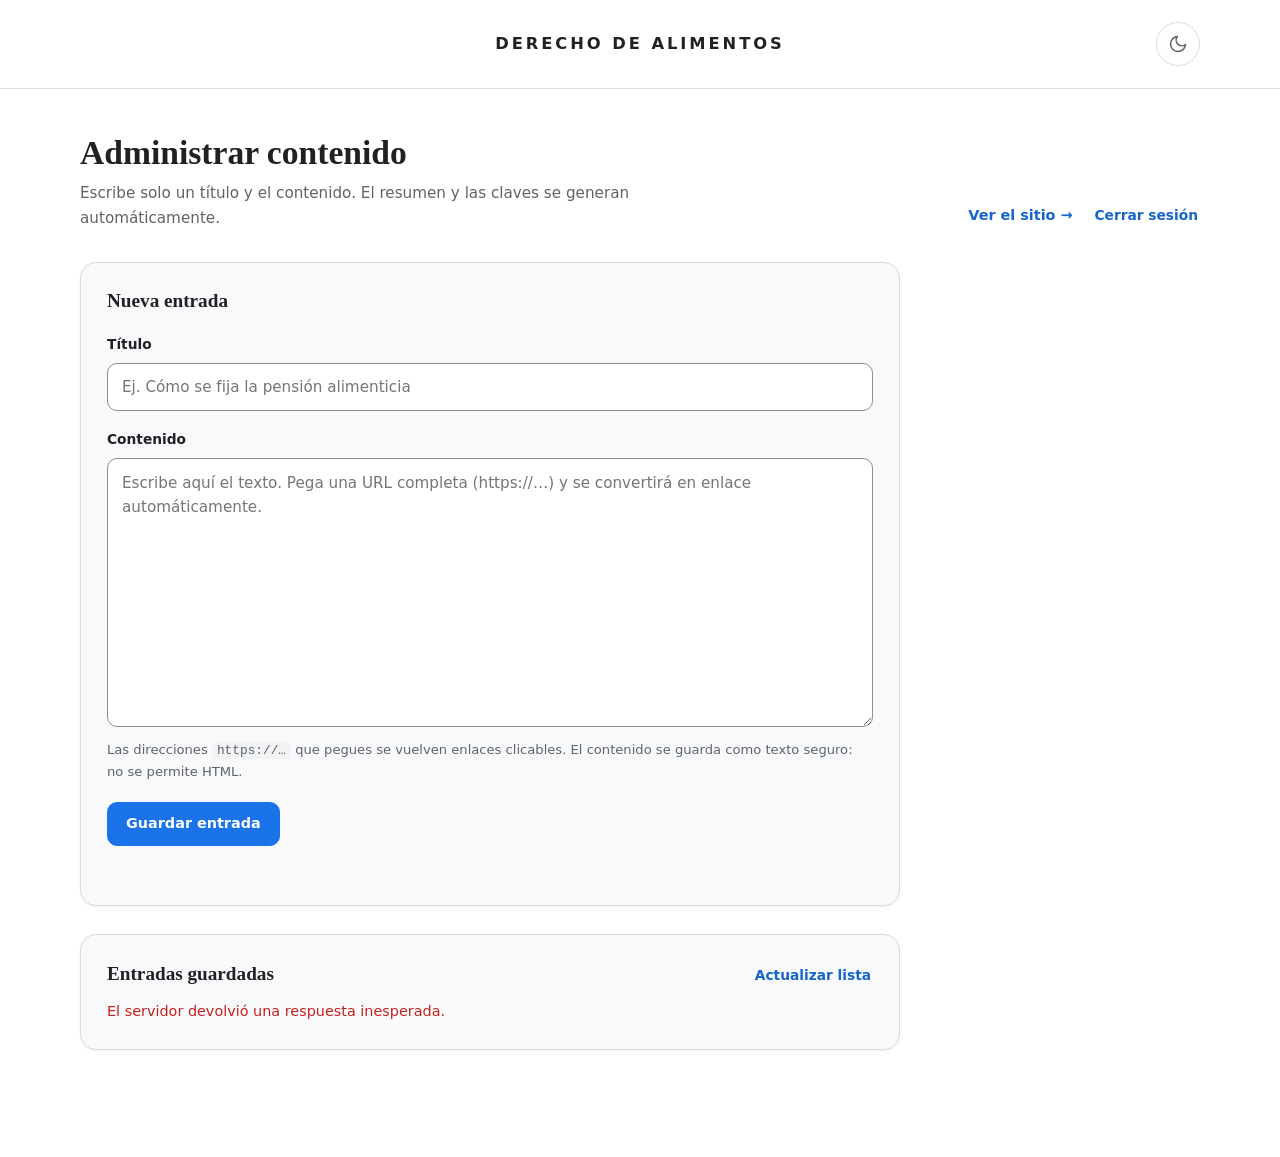
==== commit 86e4e7c9: "Elimina las categorías: búsqueda FTS5 sin categoria y sin UI de temas" ====
--- a/admin/index.html
+++ b/admin/index.html
@@ -66,8 +66,8 @@
       <div>
         <h2 class="admin-titulo" id="admin-titulo">Administrar contenido</h2>
         <p class="admin-subtitulo">
-          Escribe solo un título y el contenido. La categoría, el resumen
-          y las claves se generan automáticamente.
+          Escribe solo un título y el contenido. El resumen y las claves
+          se generan automáticamente.
         </p>
       </div>
       <div class="admin-cabecera__acciones">
--- a/css/estilos.css
+++ b/css/estilos.css
@@ -543,21 +543,6 @@
   opacity: 1;
 }
 
-/* Etiqueta de categoría en forma de "pill". */
-.tarjeta__categoria {
-  display: inline-flex;
-  align-items: center;
-  align-self: flex-start;
-  padding: 4px 10px;
-  border-radius: 999px;
-  background-color: color-mix(in srgb, var(--azul) 12%, transparent);
-  color: var(--azul-enlace);
-  font-size: 0.68rem;
-  font-weight: 700;
-  letter-spacing: 0.09em;
-  text-transform: uppercase;
-}
-
 .tarjeta__titulo {
   display: block;
   margin: 0;
@@ -750,34 +735,10 @@
 }
 
 .resultados__vacio-texto {
-  margin: 0 0 18px;
+  margin: 0;
   color: var(--texto-suave);
   font-size: 0.92rem;
   line-height: 1.6;
-}
-
-.sugerencias {
-  display: flex;
-  flex-wrap: wrap;
-  gap: 8px;
-  margin: 0 0 24px;
-  padding: 0;
-  list-style: none;
-}
-
-.sugerencias button {
-  padding: 8px 12px;
-  border: 1px solid var(--borde);
-  border-radius: 999px;
-  background-color: var(--superficie);
-  color: var(--texto);
-  font-size: 0.82rem;
-  transition: border-color 150ms ease, background-color 150ms ease;
-}
-
-.sugerencias button:hover {
-  border-color: var(--azul);
-  background-color: var(--superficie-2);
 }
 
 .boton-whatsapp--pequeno {
@@ -859,27 +820,6 @@
 
 .pie__telefono:hover {
   color: var(--azul-enlace);
-}
-
-.pie__temas {
-  display: grid;
-  grid-template-columns: 1fr 1fr;
-  gap: 8px 24px;
-  margin: 0;
-  padding: 0;
-  list-style: none;
-}
-
-.pie__temas a {
-  color: var(--texto-suave);
-  font-size: 0.9rem;
-  text-decoration: none;
-}
-
-.pie__temas a:hover {
-  color: var(--azul-enlace);
-  text-decoration: underline;
-  text-underline-offset: 0.18em;
 }
 
 .boton-whatsapp {
@@ -1043,11 +983,6 @@
     grid-column: auto;
   }
 
-  .pie__temas {
-    grid-template-columns: 1fr 1fr;
-    gap: 8px 20px;
-  }
-
   .boton-whatsapp {
     width: 100%;
   }
@@ -1066,10 +1001,6 @@
 
   .buscador__input {
     font-size: 0.94rem;
-  }
-
-  .pie__temas {
-    grid-template-columns: 1fr;
   }
 }
 
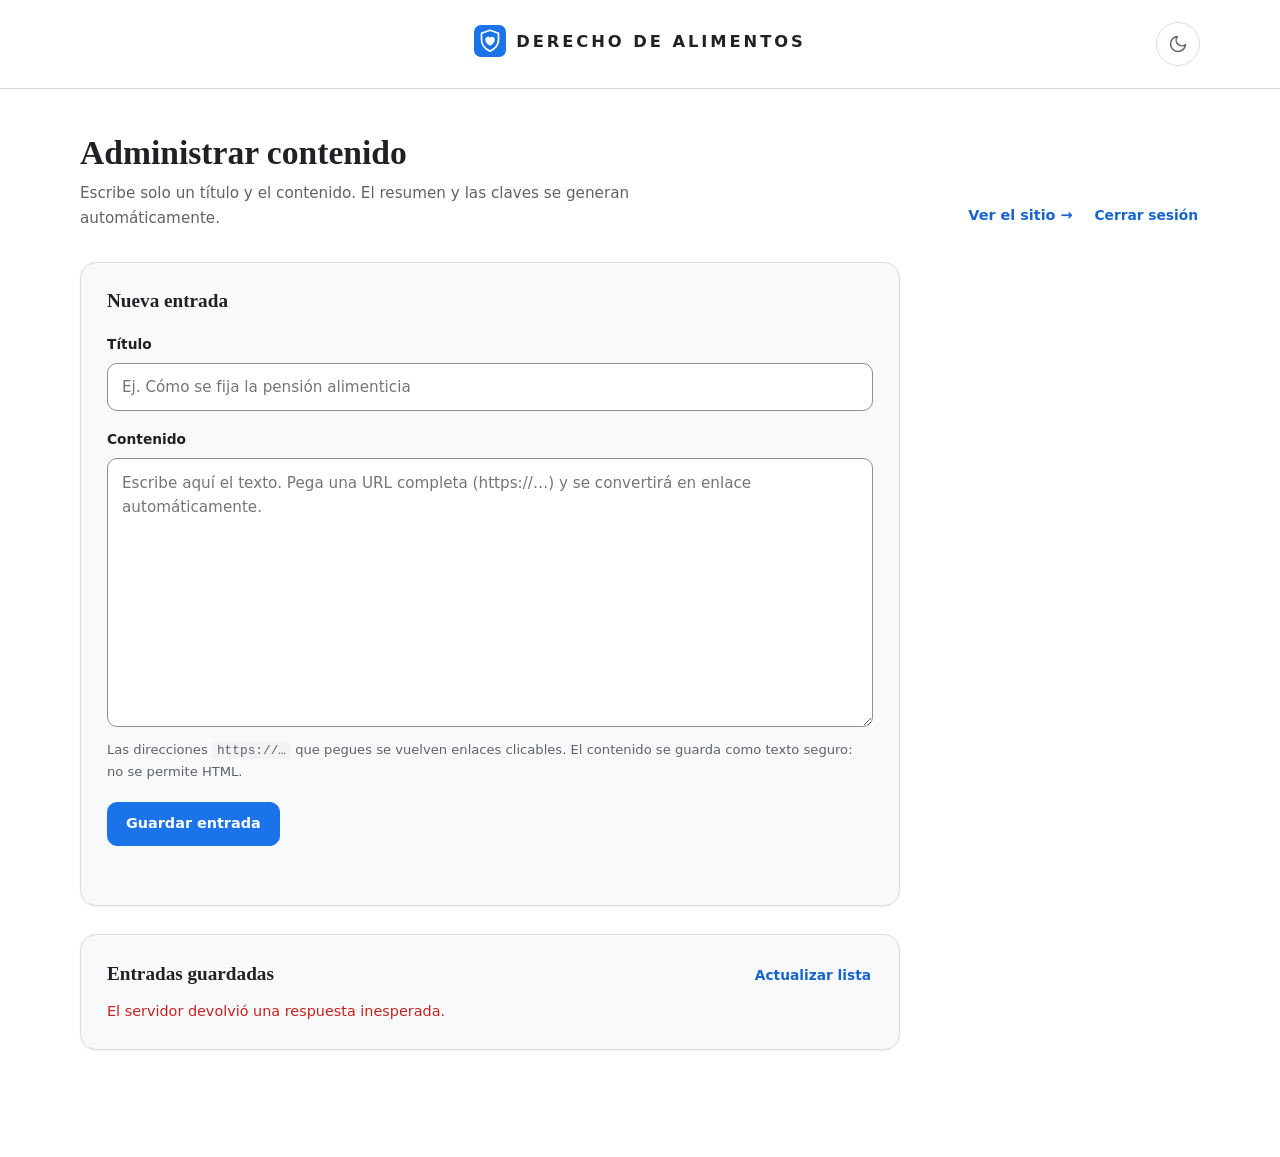
==== commit c9f82d10: "Agrega logo y favicon con escudo y corazon" ====
--- a/admin/index.html
+++ b/admin/index.html
@@ -38,7 +38,8 @@
     <div class="contenedor cabecera__interior">
       <h1 class="marca">
         <a href="../index.html" aria-label="Derecho de Alimentos, ir al inicio">
-          DERECHO DE ALIMENTOS
+          <img class="marca__logo" src="../assets/logo.svg" alt="" width="32" height="32">
+          <span>DERECHO DE ALIMENTOS</span>
         </a>
       </h1>
 
--- a/css/estilos.css
+++ b/css/estilos.css
@@ -240,8 +240,19 @@
 }
 
 .marca a {
+  display: inline-flex;
+  align-items: center;
+  justify-content: center;
+  gap: 10px;
   color: var(--texto);
   text-decoration: none;
+}
+
+.marca__logo {
+  display: block;
+  flex: none;
+  width: 32px;
+  height: 32px;
 }
 
 .marca a:hover {
@@ -898,6 +909,11 @@
     letter-spacing: 0.13em;
   }
 
+  .marca__logo {
+    width: 26px;
+    height: 26px;
+  }
+
   .boton-tema {
     width: 44px;
     height: 44px;
